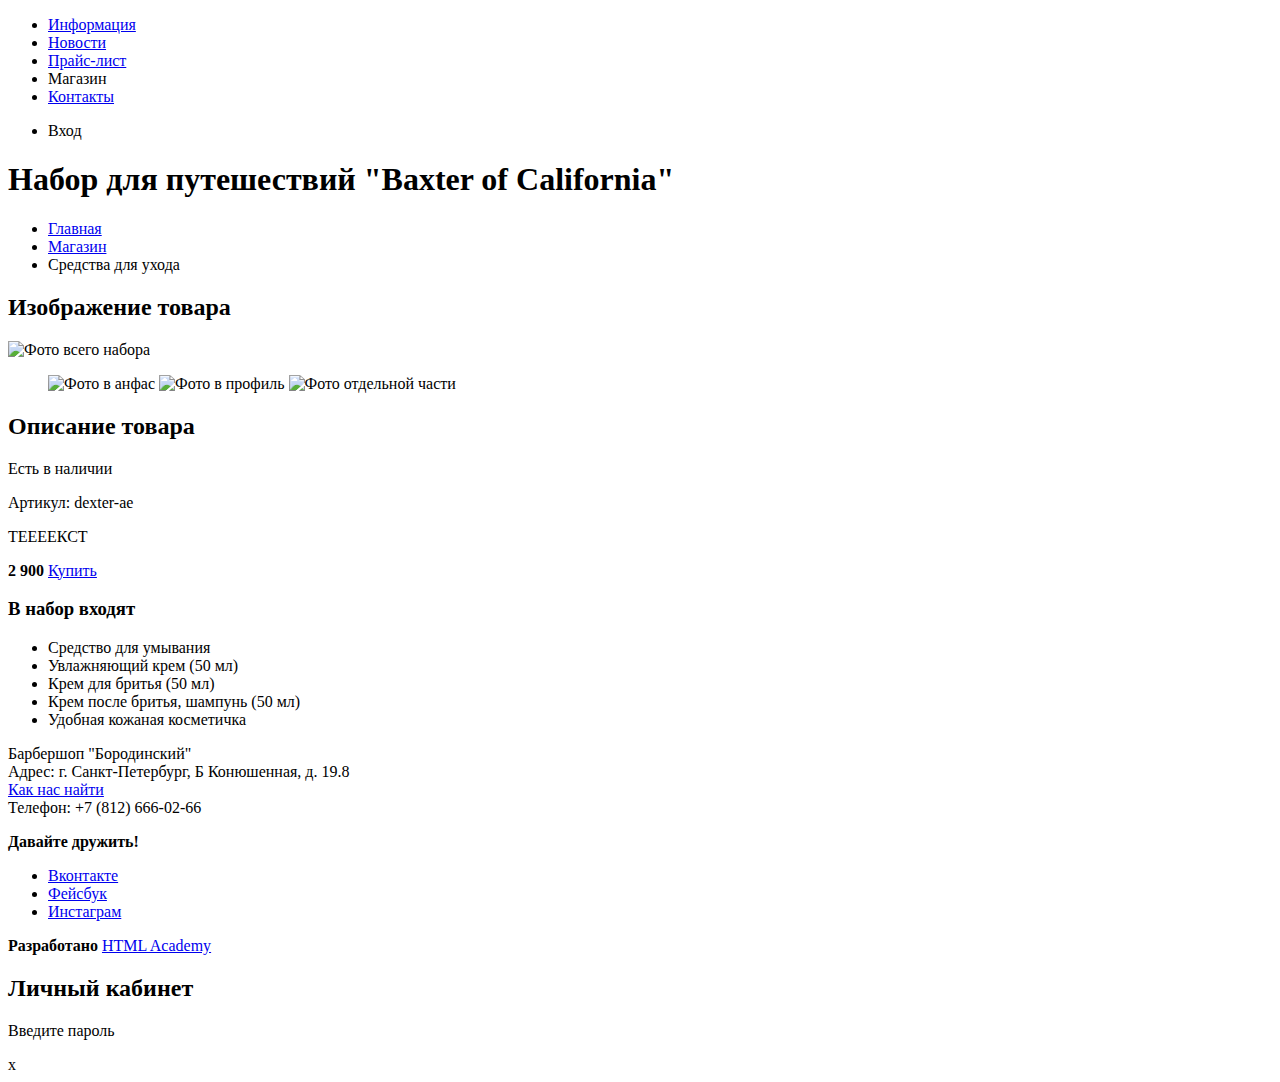
==== item.html @ 6a64e995 "Create item.html" ====
<!DOCTYPE html>
<html lang="ru">
  <head>
    <meta charset="utf-8">
    <title>HTML Academy: Барбершоп</title>
  </head>
  <body>
<header class="main-header">
  <nav class="main-navigation">
    <a class="main-header-logo" width="111" height="24" alt="Логотип барбершопа Бородинский">
    </a>
    <ul class="site-navigation">
      <li><a href="info.html">Информация</a></li>
      <li><a href="news.html">Новости</a></li>
      <li><a href="price.html">Прайс-лист</a></li>
      <li class="site-navigation-current"<a href="catalog.html">Магазин</a></li>
    <li><a href="contact.html">Контакты</a></li>
    </ul>
    <ul class="user-navigation">
      <li class="login-link">Вход</li>
      </ul>
      </nav>
      </header>
      <main class="container">
          <h1 class="page-title"> Набор для путешествий "Baxter of California"</h1>
          <ul class="breadcrumbs">
            <li><a href="index.html">Главная</a></li>
            <li><a href="catalog.html">Магазин</a></li>
            <li class="breadcrumbs-current">Средства для ухода</li>
          </ul>
          <section class="product-photos">
              <h2 class="visually-hidden">Изображение товара</h2>
              <p class="product-photo-full">
                  <img src="img/product-big.jpg" width="460" height="498"
              alt="Фото всего набора">
                </p>
                <ul class="product-photo-preview">
                <img src="img/product-small-1.jpg" width="140" height="149"
              alt="Фото в анфас">
              <img src="img/product-small-2.jpg" width="140" height="149"
              alt="Фото в профиль">
              <img src="img/product-small-3.jpg" width="140" height="149"
              alt="Фото отдельной части">
            </ul>
          </section>

          <section class="product-info">
              <h2 class="visually-hidden">Описание товара</h2>
              <p class="product-availability">Есть в наличии</p>
              <p class="product-article">Артикул: dexter-ae</p>
              <p class="product-text"> ТЕЕЕЕКСТ</p>
              <p class="product-price">
                  <b>2 900</b>
                  <a class="button" href="#">Купить</a>
              </p>
              <h3>В набор входят</h3>
              <ul>
                  <li>Средство для умывания</li>
                  <li>Увлажняющий крем (50 мл)</li>
                  <li>Крем для бритья (50 мл)</li>
                  <li>Крем после бритья, шампунь (50 мл)</li>
                  <li>Удобная кожаная косметичка</li>
              </ul>
          </section>
      </main>
      <footer class="main-footer">
        <p class="footer-contacts">
          Барбершоп "Бородинский"<br>
          Адрес: г. Санкт-Петербург, Б Конюшенная, д. 19.8<br>
          <a href="map.html">Как нас найти</a><br>
          Телефон: +7 (812) 666-02-66
        </p>
        <div class="footer-social">
          <b> Давайте дружить!</b>
          <ul>
            <li><a class="social-button" href="#">Вконтакте</a></li>
            <li><a class="social-button" href="#">Фейсбук</a></li>
            <li><a class="social-button" href="#">Инстаграм</a></li>
          </ul>
        </div>
        <p class="footer-copyright">
          <b>Разработано</b> <a class="button" href="https://htmlacademy.ru/">HTML Academy</a>
        </p>
      </footer>
      
      <section class="modal modal-login">
        <h2>Личный кабинет</h2>
        <p>Введите пароль</p>
        <!--FORMA-->
        <span class="modal-close">x</span>
      </section>
      </body>
      </html>
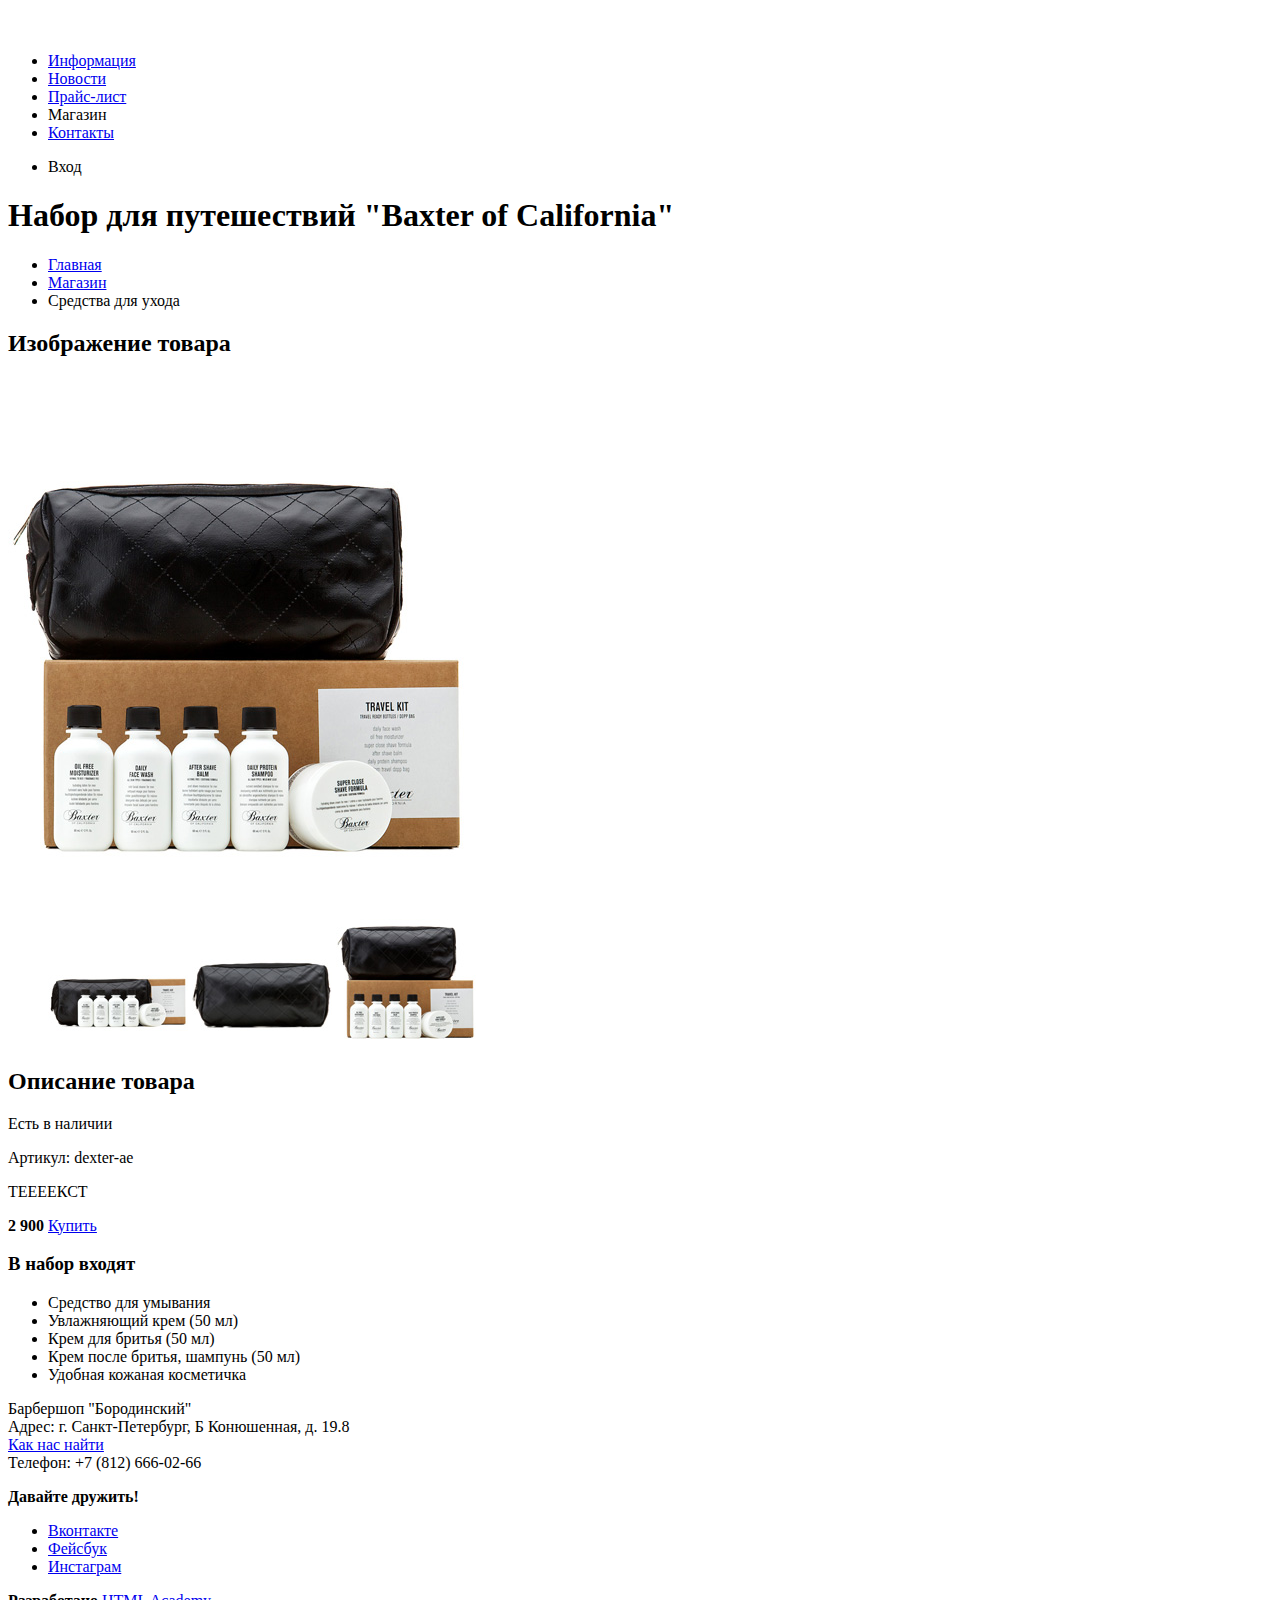
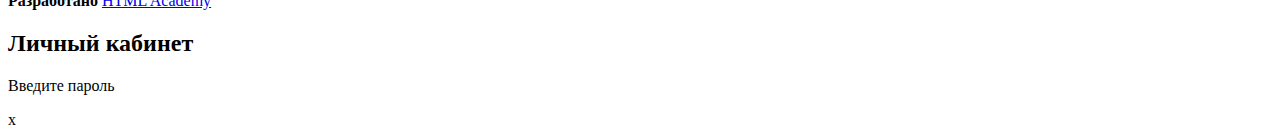
==== commit c2f7183d: "Update item.html" ====
--- a/item.html
+++ b/item.html
@@ -7,7 +7,8 @@
   <body>
 <header class="main-header">
   <nav class="main-navigation">
-    <a class="main-header-logo" width="111" height="24" alt="Логотип барбершопа Бородинский">
+    <a class="main-header-logo" href="index.html">
+    <img src="img/logo.svg" width="111" height="24" alt="Логотип барбершопа Бородинский">
     </a>
     <ul class="site-navigation">
       <li><a href="info.html">Информация</a></li>
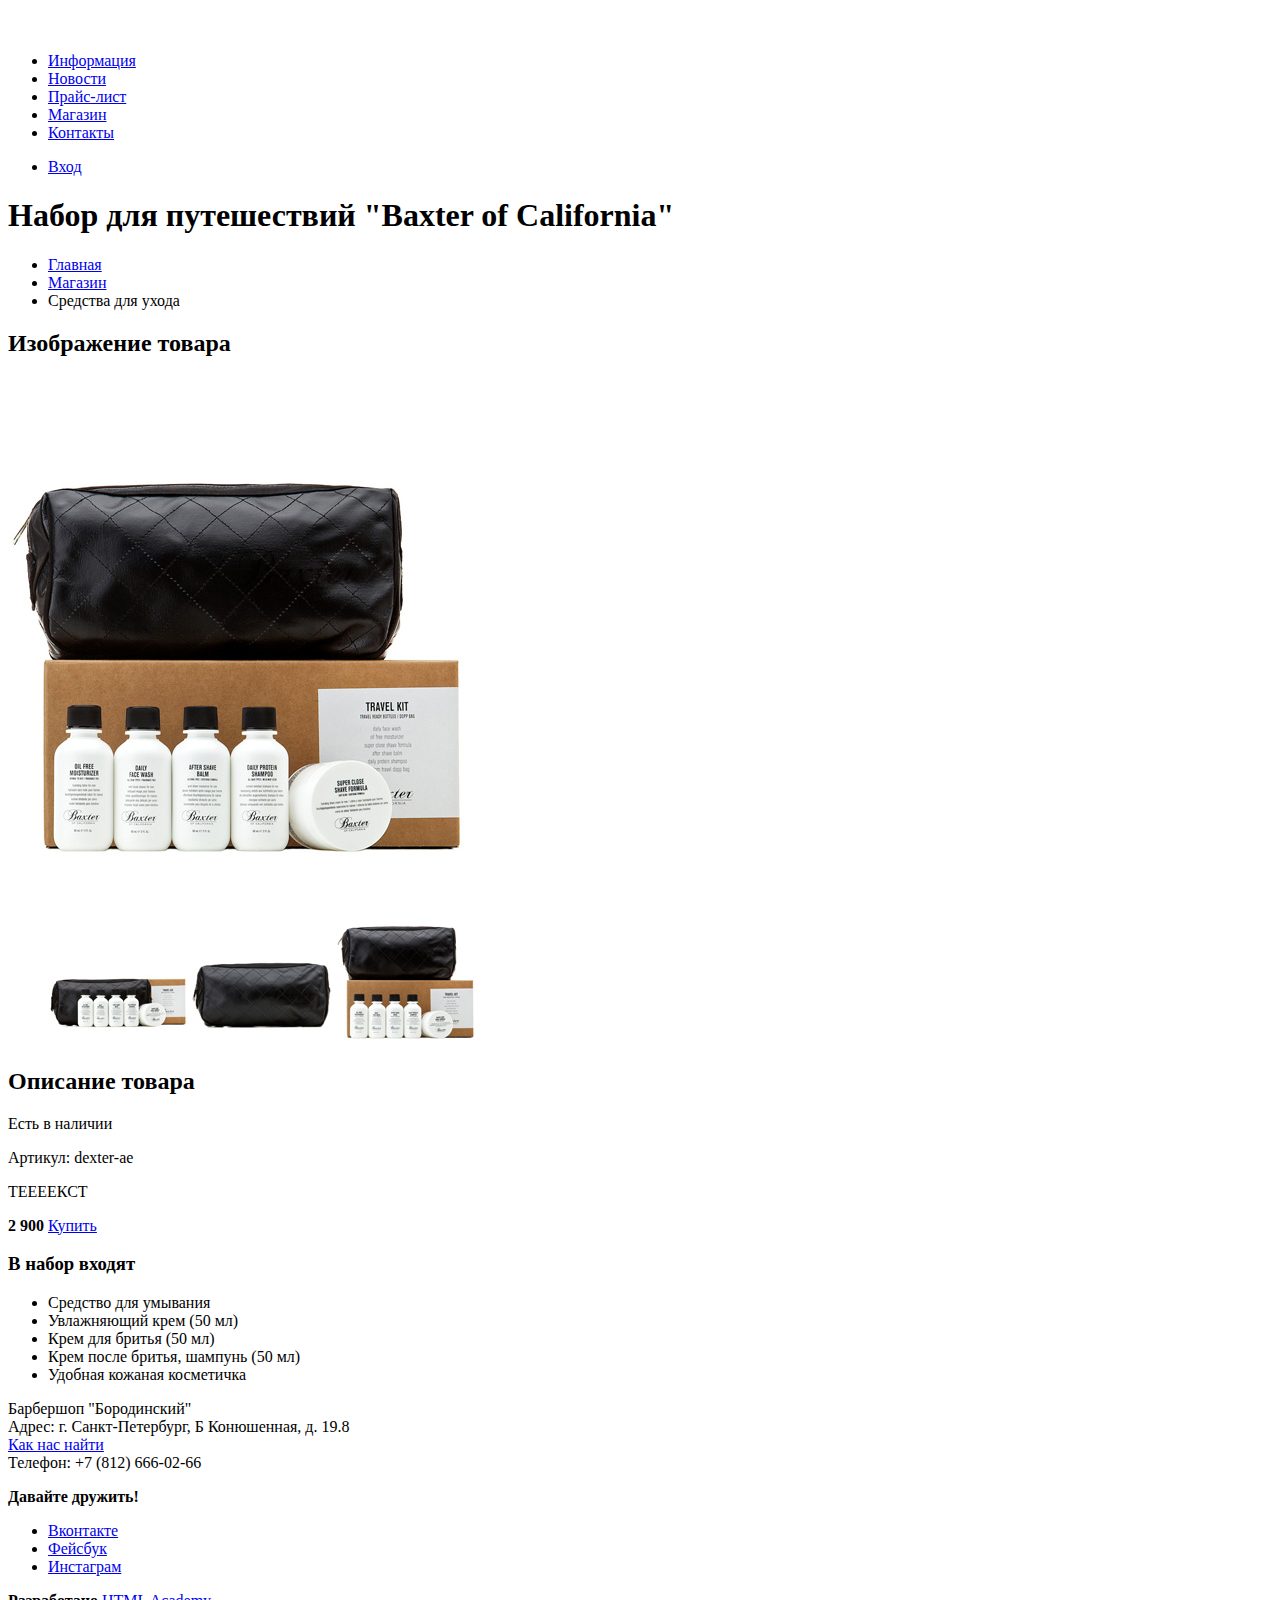
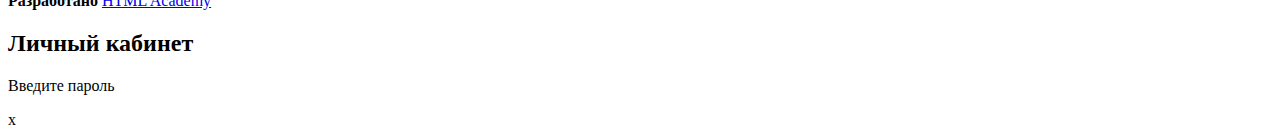
==== commit a8673014: "Update item.html" ====
--- a/item.html
+++ b/item.html
@@ -14,11 +14,11 @@
       <li><a href="info.html">Информация</a></li>
       <li><a href="news.html">Новости</a></li>
       <li><a href="price.html">Прайс-лист</a></li>
-      <li class="site-navigation-current"<a href="catalog.html">Магазин</a></li>
+      <li class="site-navigation-current"><a href="catalog.html">Магазин</a></li>
     <li><a href="contact.html">Контакты</a></li>
     </ul>
     <ul class="user-navigation">
-      <li class="login-link">Вход</li>
+      <li class="login-link"><a href="img/login.svg">Вход</a></li>
       </ul>
       </nav>
       </header>
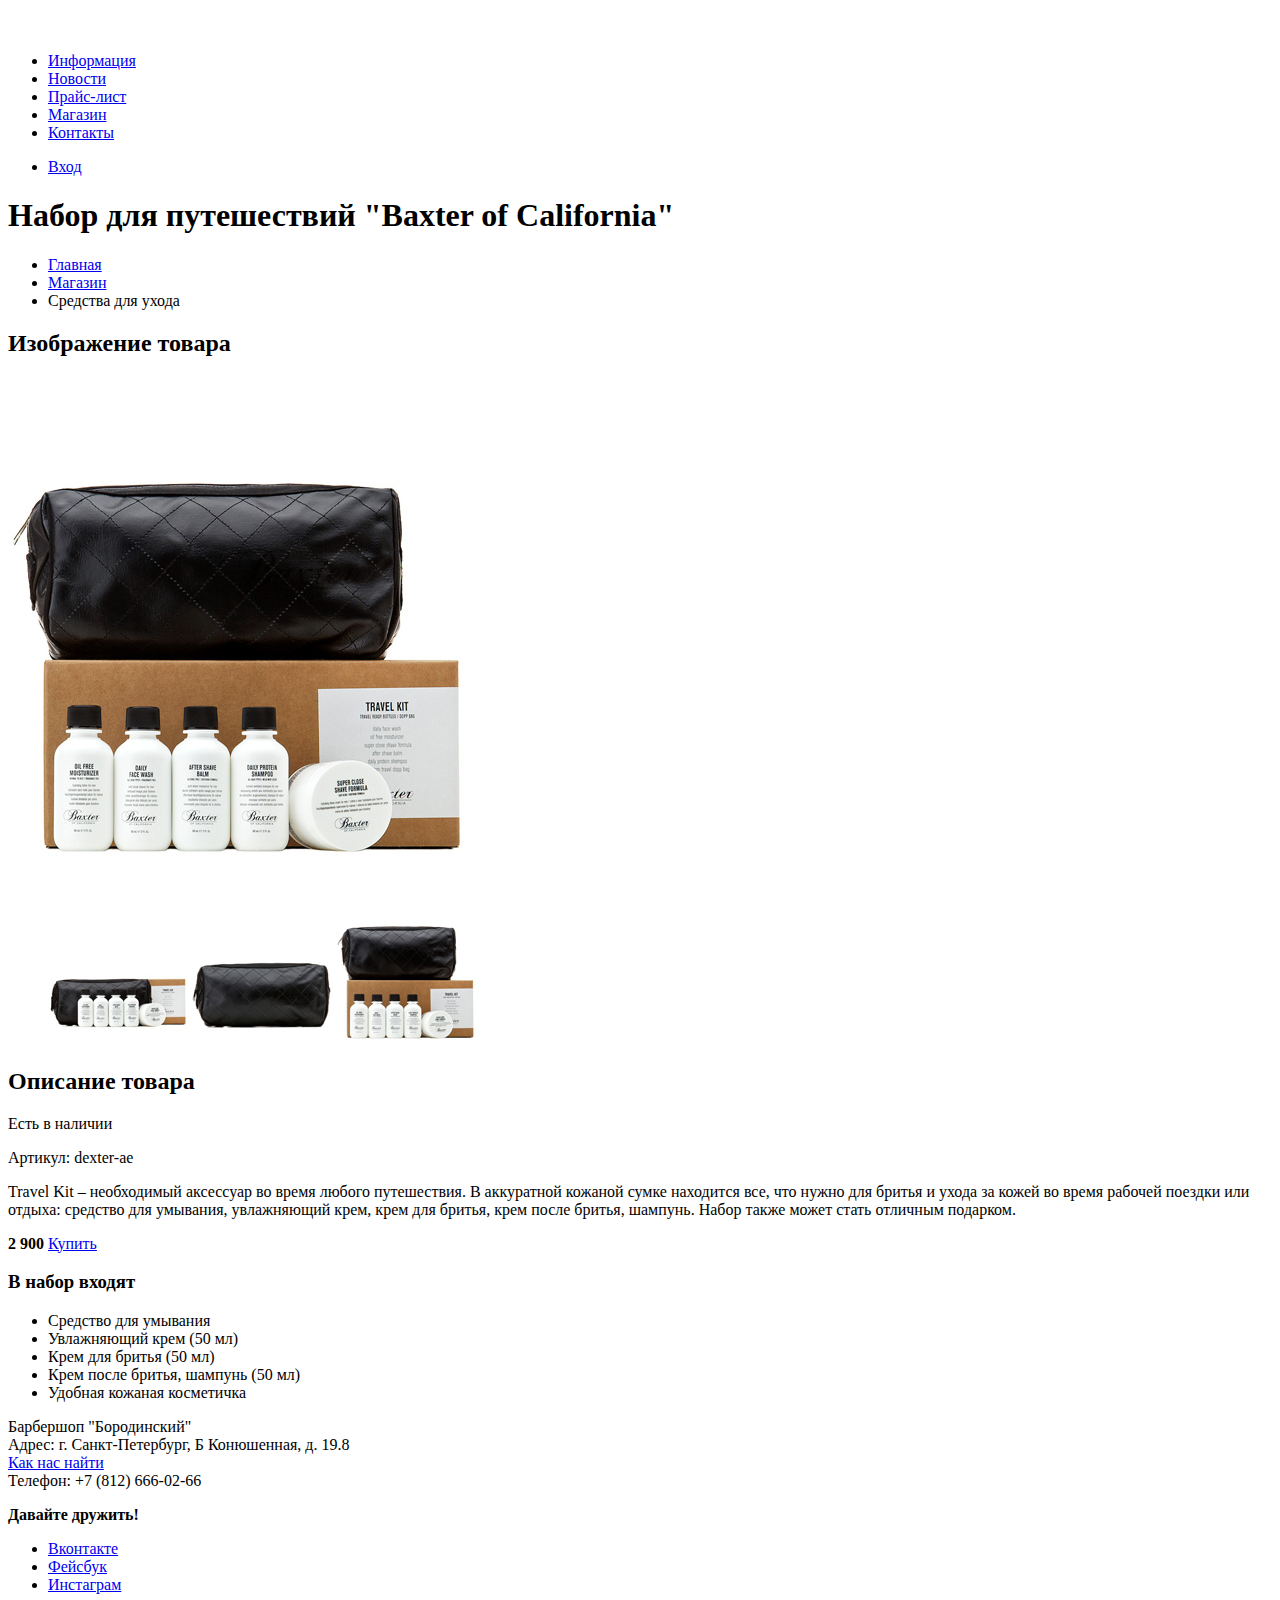
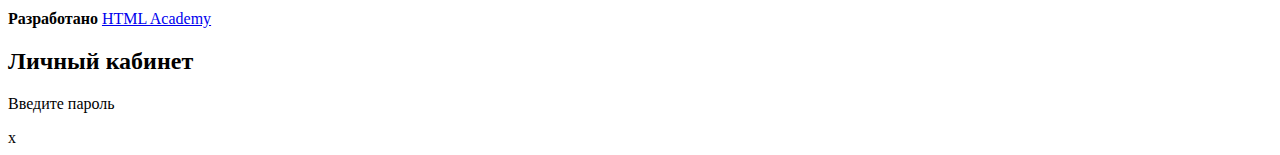
==== commit a33a63a0: "Update item.html" ====
--- a/item.html
+++ b/item.html
@@ -49,7 +49,7 @@
               <h2 class="visually-hidden">Описание товара</h2>
               <p class="product-availability">Есть в наличии</p>
               <p class="product-article">Артикул: dexter-ae</p>
-              <p class="product-text"> ТЕЕЕЕКСТ</p>
+              <p class="product-text">Travel Kit – необходимый аксессуар во время любого путешествия. В аккуратной кожаной сумке находится все, что нужно для бритья и ухода за кожей во время рабочей поездки или отдыха: средство для умывания, увлажняющий крем, крем для бритья, крем после бритья, шампунь. Набор также может стать отличным подарком.</p>
               <p class="product-price">
                   <b>2 900</b>
                   <a class="button" href="#">Купить</a>
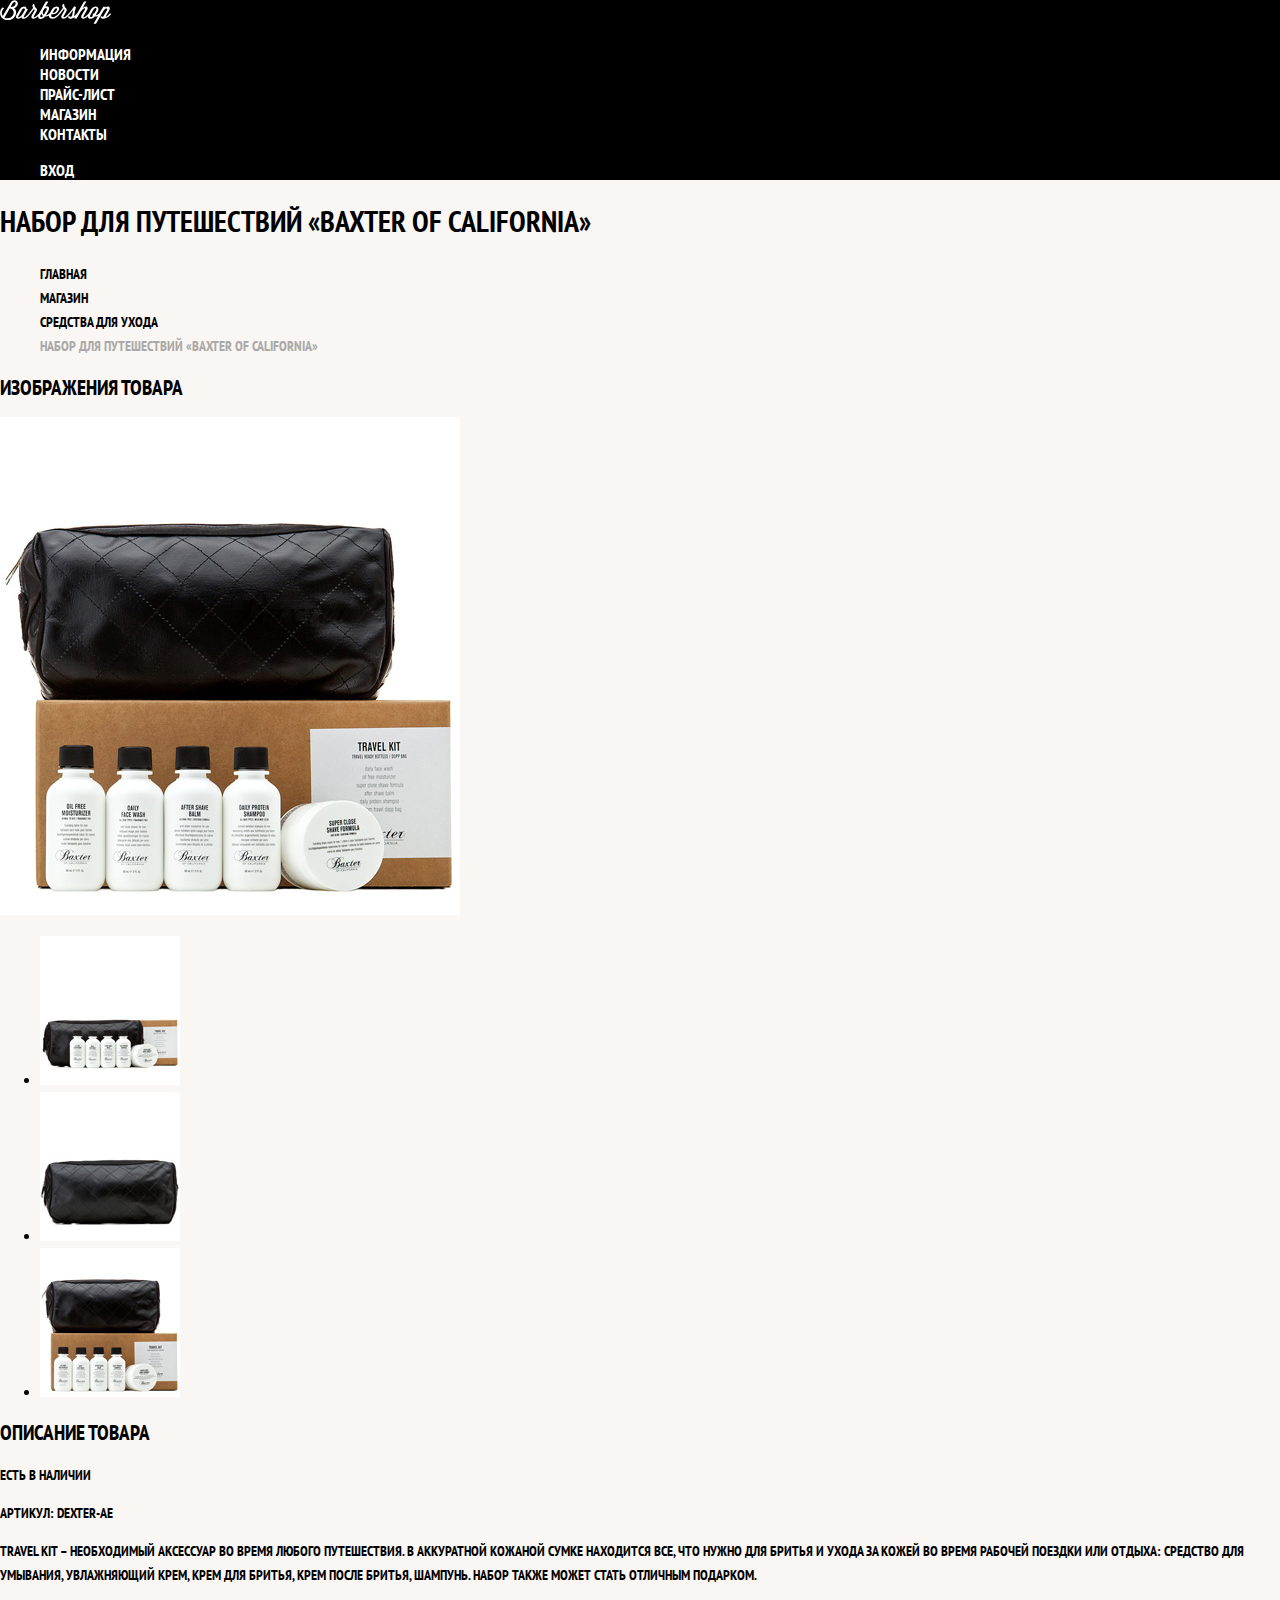
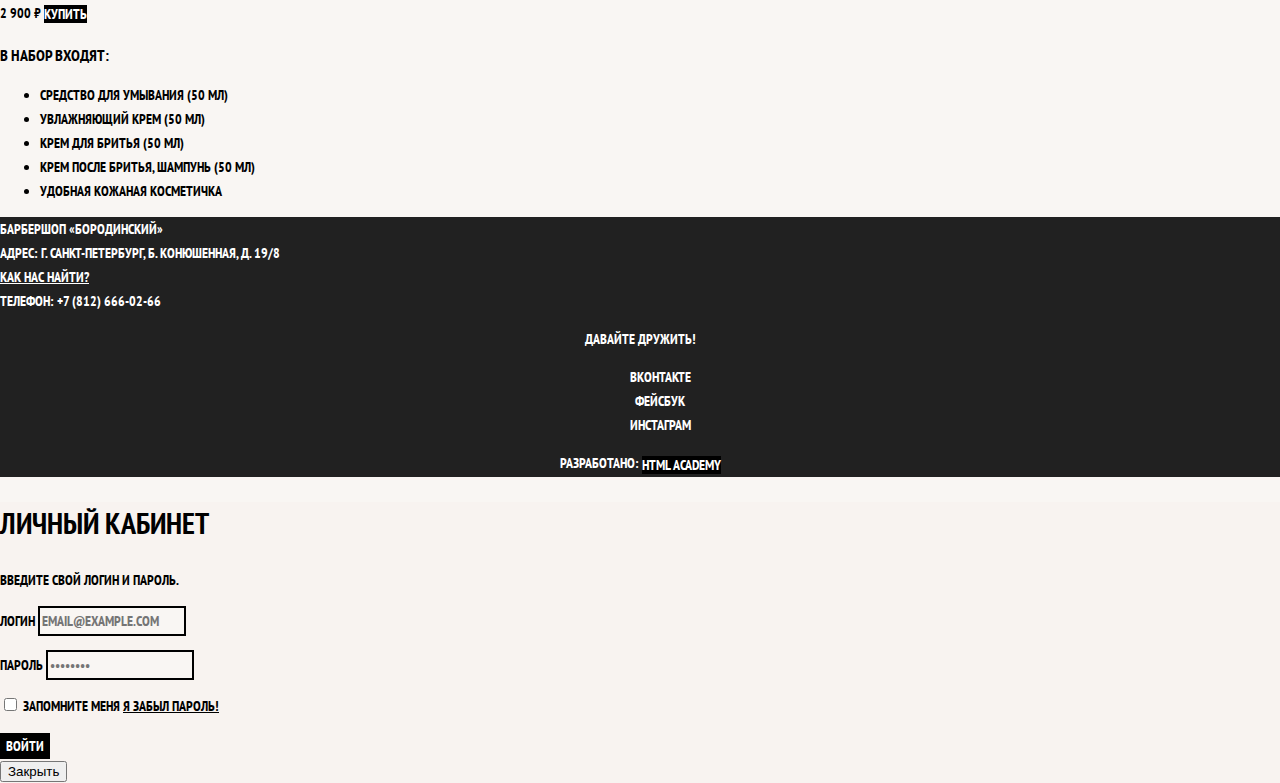
==== commit 46ee91af: "Update item.html" ====
--- a/item.html
+++ b/item.html
@@ -1,95 +1,180 @@
 <!DOCTYPE html>
 <html lang="ru">
   <head>
-    <meta charset="utf-8">
-    <title>HTML Academy: Барбершоп</title>
+    <meta charset="UTF-8" />
+    <title>Барбершоп «Бородинский»</title>
+    <link
+      href="https://fonts.googleapis.com/css?family=PT+Sans+Narrow:400,700&amp;subset=latin,cyrillic"
+      rel="stylesheet"
+    />
+    <link href="css/normalize.css" rel="stylesheet" />
+    <link href="css/style.css" rel="stylesheet" />
   </head>
-  <body>
-<header class="main-header">
-  <nav class="main-navigation">
-    <a class="main-header-logo" href="index.html">
-    <img src="img/logo.svg" width="111" height="24" alt="Логотип барбершопа Бородинский">
-    </a>
-    <ul class="site-navigation">
-      <li><a href="info.html">Информация</a></li>
-      <li><a href="news.html">Новости</a></li>
-      <li><a href="price.html">Прайс-лист</a></li>
-      <li class="site-navigation-current"><a href="catalog.html">Магазин</a></li>
-    <li><a href="contact.html">Контакты</a></li>
-    </ul>
-    <ul class="user-navigation">
-      <li class="login-link"><a href="img/login.svg">Вход</a></li>
+
+  <body class="inner-page">
+    <header class="main-header">
+      <nav class="main-navigation">
+        <a class="main-header-logo" href="index.html">
+          <img
+            src="img/logo.svg"
+            width="111"
+            height="24"
+            alt="Логотип барбершопа «Бородинский»"
+          />
+        </a>
+        <ul class="site-navigation">
+          <li><a href="info.html">Информация</a></li>
+          <li><a href="news.html">Новости</a></li>
+          <li><a href="price.html">Прайс-лист</a></li>
+          <li class="site-navigation-current">
+            <a href="catalog.html">Магазин</a>
+          </li>
+          <li><a href="contacts.html">Контакты</a></li>
+        </ul>
+        <ul class="user-navigation">
+          <li><a class="login-link" href="login.html">Вход</a></li>
+        </ul>
+      </nav>
+    </header>
+
+    <main class="container">
+      <h1 class="page-title">Набор для путешествий «Baxter of California»</h1>
+
+      <ul class="breadcrumbs">
+        <li><a href="index.html">Главная</a></li>
+        <li><a href="#">Магазин</a></li>
+        <li><a href="#">Средства для ухода</a></li>
+        <li class="breadcrumbs-current">
+          Набор для путешествий «Baxter of California»
+        </li>
       </ul>
-      </nav>
-      </header>
-      <main class="container">
-          <h1 class="page-title"> Набор для путешествий "Baxter of California"</h1>
-          <ul class="breadcrumbs">
-            <li><a href="index.html">Главная</a></li>
-            <li><a href="catalog.html">Магазин</a></li>
-            <li class="breadcrumbs-current">Средства для ухода</li>
-          </ul>
-          <section class="product-photos">
-              <h2 class="visually-hidden">Изображение товара</h2>
-              <p class="product-photo-full">
-                  <img src="img/product-big.jpg" width="460" height="498"
-              alt="Фото всего набора">
-                </p>
-                <ul class="product-photo-preview">
-                <img src="img/product-small-1.jpg" width="140" height="149"
-              alt="Фото в анфас">
-              <img src="img/product-small-2.jpg" width="140" height="149"
-              alt="Фото в профиль">
-              <img src="img/product-small-3.jpg" width="140" height="149"
-              alt="Фото отдельной части">
-            </ul>
-          </section>
 
-          <section class="product-info">
-              <h2 class="visually-hidden">Описание товара</h2>
-              <p class="product-availability">Есть в наличии</p>
-              <p class="product-article">Артикул: dexter-ae</p>
-              <p class="product-text">Travel Kit – необходимый аксессуар во время любого путешествия. В аккуратной кожаной сумке находится все, что нужно для бритья и ухода за кожей во время рабочей поездки или отдыха: средство для умывания, увлажняющий крем, крем для бритья, крем после бритья, шампунь. Набор также может стать отличным подарком.</p>
-              <p class="product-price">
-                  <b>2 900</b>
-                  <a class="button" href="#">Купить</a>
-              </p>
-              <h3>В набор входят</h3>
-              <ul>
-                  <li>Средство для умывания</li>
-                  <li>Увлажняющий крем (50 мл)</li>
-                  <li>Крем для бритья (50 мл)</li>
-                  <li>Крем после бритья, шампунь (50 мл)</li>
-                  <li>Удобная кожаная косметичка</li>
-              </ul>
-          </section>
-      </main>
-      <footer class="main-footer">
-        <p class="footer-contacts">
-          Барбершоп "Бородинский"<br>
-          Адрес: г. Санкт-Петербург, Б Конюшенная, д. 19.8<br>
-          <a href="map.html">Как нас найти</a><br>
-          Телефон: +7 (812) 666-02-66
+      <section class="product-photos">
+        <h2 class="visually-hidden">Изображения товара</h2>
+        <p class="product-photo-full">
+          <img
+            src="img/product-big.jpg"
+            width="460"
+            height="498"
+            alt="Фото всего набора"
+          />
         </p>
-        <div class="footer-social">
-          <b> Давайте дружить!</b>
-          <ul>
-            <li><a class="social-button" href="#">Вконтакте</a></li>
-            <li><a class="social-button" href="#">Фейсбук</a></li>
-            <li><a class="social-button" href="#">Инстаграм</a></li>
-          </ul>
+        <ul class="product-photo-preview">
+          <li>
+            <img
+              src="img/product-small-1.jpg"
+              width="140"
+              height="149"
+              alt="Фото в анфас"
+            />
+          </li>
+          <li>
+            <img
+              src="img/product-small-2.jpg"
+              width="140"
+              height="149"
+              alt="Фото в профиль"
+            />
+          </li>
+          <li>
+            <img
+              src="img/product-small-3.jpg"
+              width="140"
+              height="149"
+              alt="Фото отдельной части"
+            />
+          </li>
+        </ul>
+      </section>
+
+      <section class="product-info">
+        <h2 class="visually-hidden">Описание товара</h2>
+        <div class="product-description">
+          <p class="product-availability">Есть в наличии</p>
+          <p class="product-article">Артикул: dexter-ae</p>
         </div>
-        <p class="footer-copyright">
-          <b>Разработано</b> <a class="button" href="https://htmlacademy.ru/">HTML Academy</a>
+        <p class="product-text">
+          Travel Kit – необходимый аксессуар во время любого путешествия. В
+          аккуратной кожаной сумке находится все, что нужно для бритья и ухода
+          за кожей во время рабочей поездки или отдыха: средство для умывания,
+          увлажняющий крем, крем для бритья, крем после бритья, шампунь. Набор
+          также может стать отличным подарком.
         </p>
-      </footer>
-      
-      <section class="modal modal-login">
-        <h2>Личный кабинет</h2>
-        <p>Введите пароль</p>
-        <!--FORMA-->
-        <span class="modal-close">x</span>
+        <p class="product-price">
+          <b>2 900 ₽</b>
+          <a class="button" href="#">Купить</a>
+        </p>
+        <h3>В набор входят:</h3>
+        <ul>
+          <li>Средство для умывания (50 мл)</li>
+          <li>Увлажняющий крем (50 мл)</li>
+          <li>Крем для бритья (50 мл)</li>
+          <li>Крем после бритья, шампунь (50 мл)</li>
+          <li>Удобная кожаная косметичка</li>
+        </ul>
       </section>
-      </body>
-      </html>
-      +    </main>
+
+    <footer class="main-footer">
+      <p class="footer-contacts">
+        Барбершоп «Бородинский»<br />
+        Адрес: г. Санкт-Петербург, Б. Конюшенная, д. 19/8<br />
+        <a href="map.html">Как нас найти?</a><br />
+        Телефон: +7 (812) 666-02-66
+      </p>
+      <div class="footer-social">
+        <b>Давайте дружить!</b>
+        <ul>
+          <li><a class="social-button" href="#">Вконтакте</a></li>
+          <li><a class="social-button" href="#">Фейсбук</a></li>
+          <li><a class="social-button" href="#">Инстаграм</a></li>
+        </ul>
+      </div>
+      <p class="footer-copyright">
+        <b>Разработано:</b>
+        <a class="button" href="https://htmlacademy.ru">HTML Academy</a>
+      </p>
+    </footer>
+
+    <section class="modal modal-login">
+      <h2>Личный кабинет</h2>
+      <p>Введите свой логин и пароль.</p>
+      <form
+        class="login-form"
+        action="https://echo.htmlacademy.ru"
+        method="post"
+      >
+        <p>
+          <label class="visually-hidden" for="user-login">Логин</label>
+          <input
+            class="login-icon-user"
+            id="user-login"
+            type="text"
+            name="login"
+            placeholder="email@example.com"
+          />
+        </p>
+        <p>
+          <label class="visually-hidden" for="user-password">Пароль</label>
+          <input
+            class="login-icon-password"
+            id="user-password"
+            type="password"
+            name="password"
+            placeholder="••••••••"
+          />
+        </p>
+        <p class="login-password-info">
+          <label class="login-checkbox">
+            <input type="checkbox" name="remember" class="visually-hidden" />
+            <span class="checkbox-indicator"></span>
+            Запомните меня
+          </label>
+          <a class="restore" href="#">Я забыл пароль!</a>
+        </p>
+        <button class="button" type="submit">Войти</button>
+      </form>
+      <button class="modal-close" type="button">Закрыть</button>
+    </section>
+  </body>
+</html>
--- a/css/style.css
+++ b/css/style.css
@@ -0,0 +1,324 @@
+body {
+  margin: 0;
+  padding: 0;
+
+  font-family: "PT Sans Narrow", Arial, sans-serif;
+  font-size: 14px;
+  line-height: 24px;
+  font-weight: 700;
+  color: #ffffff;
+  text-transform: uppercase;
+
+  background-color: #000000;
+  background-image: url("img/bg.jpg");
+  background-position: top center;
+  background-repeat: no-repeat;
+}
+
+.inner-page {
+  color: #000000;
+
+  background-color: #f9f6f3;
+  background-image: url("img/pattern-light.jpg");
+  background-position: 0 0;
+  background-repeat: repeat;
+}
+
+a {
+  text-decoration: none;
+}
+
+.button {
+  font: inherit;
+
+  text-align: center;
+  color: #ffffff;
+  vertical-align: middle;
+  text-transform: uppercase;
+
+  background-color: #000000;
+  border: none;
+}
+
+.button:hover,
+.button:focus,
+.button:active {
+  background-color: #663d15;
+}
+
+.main-navigation {
+  font-size: 16px;
+  line-height: 20px;
+  color: #ffffff;
+
+  background-color: #000000;
+}
+
+.site-navigation,
+.user-navigation {
+  list-style: none;
+}
+
+.site-navigation a,
+.user-navigation a {
+  color: #ffffff;
+}
+
+.site-navigation a:hover,
+.site-navigation a:focus,
+.user-navigation a:hover,
+.user-navigation a:focus {
+  background-color: #242424;
+}
+
+.features-list {
+  list-style: none;
+}
+
+.feature-item {
+  text-align: center;
+}
+
+.feature-item h3 {
+  font-size: 30px;
+  line-height: 42px;
+}
+
+.index-columns {
+  color: #000000;
+
+  background-color: #f8f5f2;
+  background-image: url("img/pattern-light.jpg");
+  background-position: 0 0;
+  background-repeat: repeat;
+}
+
+.index-columns h2 {
+  font-size: 30px;
+  line-height: 42px;
+}
+
+.news-list {
+  list-style: none;
+}
+
+.news-item time {
+  text-transform: none;
+}
+
+.gallery-content {
+  background-color: #cccccc;
+  border: 7px solid #ffffff;
+}
+
+.appointment-item input {
+  font: inherit;
+
+  background-color: transparent;
+  border: 2px solid #000000;
+}
+
+.appointment-item input:focus {
+  border-color: #663d15;
+}
+
+.page-title {
+  font-size: 30px;
+  line-height: 42px;
+}
+
+.breadcrumbs {
+  list-style: none;
+}
+
+.breadcrumbs a {
+  color: #000000;
+}
+
+.breadcrumbs a:hover,
+.breadcrumbs a:focus {
+  text-decoration: underline;
+}
+
+.breadcrumbs-current {
+  color: #aba9a7;
+}
+
+.filter fieldset {
+  border: none;
+}
+
+.filter legend {
+  font-size: 24px;
+  line-height: 30px;
+}
+
+.filter ul {
+  list-style: none;
+  line-height: 18px;
+}
+
+.filter-input:hover + label,
+.filter-input:focus + label {
+  color: #663d15;
+}
+
+.filter-input:disabled + label {
+  color: #000000;
+
+  opacity: 0.5;
+}
+
+.catalog-list {
+  list-style: none;
+}
+
+.catalog-item {
+  background-color: #f8f8f8;
+  box-shadow: 0 0 10px rgba(0, 0, 0, 0.1);
+}
+
+.catalog-item:hover {
+  box-shadow: 0 0 10px rgba(0, 0, 0, 0.2);
+}
+
+.catalog-item a {
+  color: #000000;
+}
+
+.catalog-item h3 {
+  font-size: 14px;
+  line-height: 18px;
+}
+
+.catalog-category {
+  text-transform: none;
+}
+
+.catalog-item-price b {
+  font-size: 14px;
+  line-height: 20px;
+  text-align: center;
+
+  background-color: #e5e5e5;
+}
+
+.catalog-item-price .button {
+  line-height: 20px;
+  color: #ffffff;
+}
+
+.pagination-list {
+  list-style: none;
+}
+
+.pagination-item a {
+  color: #ffffff;
+
+  background-color: #000000;
+}
+
+.pagination-item a:hover,
+.pagination-item a:focus,
+.pagination-item a:active {
+  background-color: #663d15;
+}
+
+.pagination-item-current a {
+  color: #000000;
+
+  background-color: #ffffff;
+}
+
+.pagination-item-current a:hover,
+.pagination-item-current a:focus,
+.pagination-item-current a:active {
+  color: #000000;
+
+  background-color: #ffffff;
+}
+
+.main-footer {
+  color: #ffffff;
+
+  background-color: #212121;
+  background-image: url("img/pattern-dark.jpg");
+  background-position: 0 0;
+  background-repeat: repeat;
+}
+
+.footer-contacts a {
+  color: #ffffff;
+  text-decoration: underline;
+}
+
+.footer-contacts a:hover,
+.footer-contacts a:focus {
+  text-decoration: none;
+}
+
+.footer-social {
+  text-align: center;
+}
+
+.footer-social ul {
+  list-style: none;
+}
+
+.social-button {
+  color: #ffffff;
+}
+
+.footer-copyright {
+  text-align: center;
+}
+
+.footer-copyright .button:hover,
+.footer-copyright .button:focus {
+  color: #000000;
+
+  background-color: #ffffff;
+}
+
+.modal {
+  color: #000000;
+
+  background-color: #f8f3f0;
+  background-image: url("img/pattern-light.jpg");
+  background-position: 0 0;
+  background-repeat: repeat;
+}
+
+.modal h2 {
+  font-size: 30px;
+  line-height: 42px;
+}
+
+.login-form input[type="text"],
+.login-form input[type="password"] {
+  font: inherit;
+  color: #000000;
+  text-transform: uppercase;
+
+  background-color: #f9f6f3;
+  border: 2px solid #000000;
+}
+
+.login-form input:focus {
+  border-color: #663d15;
+}
+
+.login-checkbox:hover,
+.login-checkbox:focus {
+  color: #663d15;
+}
+
+.restore {
+  color: #000000;
+  text-decoration: underline;
+}
+
+.restore:hover,
+.restore:focus {
+  text-decoration: none;
+}
